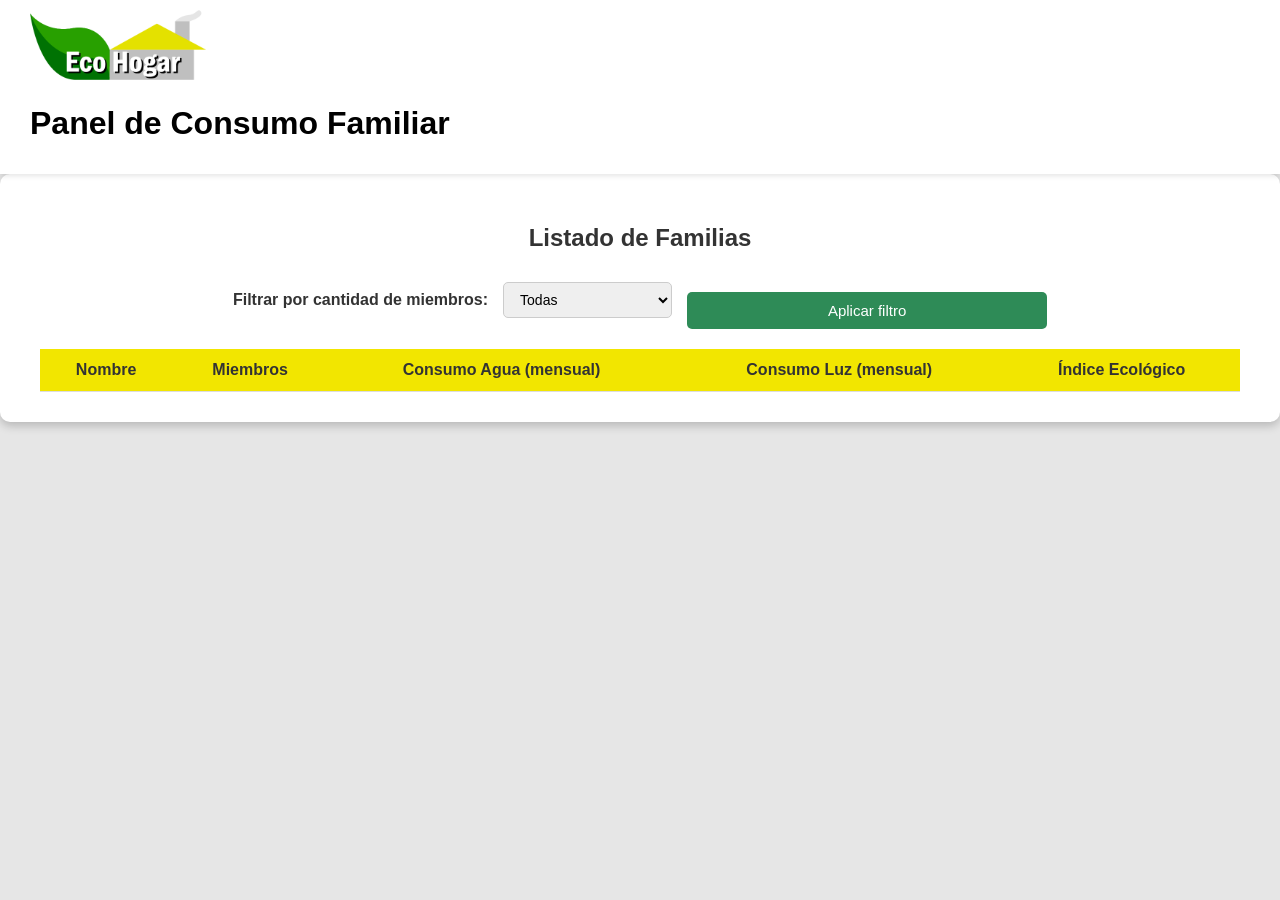
==== Ecohogar Frontend/index.html @ 3c61e786 "Frontend Melvin y copailo" ====
<!DOCTYPE html>
<html lang="es">
<head>
  <meta charset="UTF-8">
  <meta name="viewport" content="width=device-width, initial-scale=1.0">
  <title>Eco Hogar - Familias</title>
  <link rel="stylesheet" href="css/indexStyle.css">
</head>
<body>
  <header>
    <img src="Logo.png" alt="Eco Hogar">
    <h1>Panel de Consumo Familiar</h1>
  </header>

  <main class="container">
    <h2>Listado de Familias</h2>

    <!-- Filtros -->
    <div class="filters">
      <label for="memberFilter">Filtrar por cantidad de miembros:</label>
      <select id="memberFilter">
        <option value="all">Todas</option>
        <option value="1-3">1 a 3 miembros</option>
        <option value="4-6">4 a 6 miembros</option>
        <option value="7+">Más de 7 miembros</option>
      </select>
      <button id="applyFilter">Aplicar filtro</button>
    </div>

    <!-- Tabla -->
    <table id="familyTable">
      <thead>
        <tr>
          <th>Nombre</th>
          <th>Miembros</th>
          <th>Consumo Agua (mensual)</th>
          <th>Consumo Luz (mensual)</th>
          <th>Índice Ecológico</th>
        </tr>
      </thead>
      <tbody></tbody>
    </table>
  </main>
  
</body>
</html>
---- Ecohogar Frontend/css/indexStyle.css ----
/* Paleta base */
:root {
  --verde: #2e8b57;
  --amarillo: #f2e600;
  --gris-claro: #e6e6e6;
  --gris-oscuro: #333;
  --blanco: #fff;
  --celeste: rgb(0, 162, 255);
}

/* General */
body {
  font-family: 'Segoe UI', Arial, sans-serif;
  background-color: var(--gris-claro);
  margin: 0;
  padding: 0;
  min-height: 100vh;    /* Ocupa toda la altura de la pantalla */
  justify-content: center; /* Centra horizontalmente */
  align-items: center; /* Centra verticalmente */
}

/* Encabezado */
header {
  background-color: var(--blanco);
  display: block;
  position: sticky;
  justify-content: space-between;
  align-items: top;
  padding: 10px 30px;
  box-shadow: 0 2px 5px rgba(0,0,0,0.1);
}

/* Principal */
main {
  align-self: normal;
  display: flexbox;
  justify-content: center;
}

/* Logo */
header img {
  height: 70px;
}

.container {
  max-width: 100%;
  margin: 60px auto;
  margin-top: 0px;
  background-color: var(--blanco);
  padding: 30px 40px;
  border-radius: 10px;
  box-shadow: 0 4px 10px rgba(0,0,0,0.2);
}

/* Títulos */
h2, h3 {
  text-align: center;
  color: var(--gris-oscuro);
  margin-bottom: 20px;
}

/* Botón */
button {
  width: 30%;
  padding: 12px;
  margin-top: 20px;
  background-color: var(--verde);
  color: var(--blanco);
  border: none;
  border-radius: 5px;
  font-size: 16px;
  cursor: pointer;
  transition: background-color 0.3s;
}

/* Hover del botón */
button:hover {
  background-color: #256b45;
}

/* Texto general de párrafo */
p {
  text-align: center;
  margin-top: 15px;
}

/* Mensajes */
#message {
  text-align: center;
  font-weight: bold;
  margin-top: 15px;
}


/* Contenedor de filtros */
.filters {
  display: flex;
  align-items: center;
  justify-content: center;
  gap: 15px; /* Espacio entre elementos */
  margin-bottom: 20px;
  flex-wrap: wrap; /* Permite que se acomode en pantallas pequeñas */
}

.filters label {
  font-weight: bold;
  color: #333;
}

.filters select {
  padding: 8px 12px;
  border-radius: 5px;
  border: 1px solid #ccc;
  font-size: 14px;
}

/* Botón de filtro */
#applyFilter {
  background-color: #2e8b57;
  color: white;
  border: none;
  border-radius: 5px;
  padding: 10px 20px; /* Tamaño más equilibrado */
  font-size: 15px;
  cursor: pointer;
  transition: background-color 0.3s ease;
}

#applyFilter:hover {
  background-color: #256b45;
}

/* Tabla */
table {
  width: 100%;
  border-collapse: collapse;
  margin-top: 20px;
}

th, td {
  padding: 12px;
  text-align: center;
  border-bottom: 1px solid #ddd;
}

th {
  background-color:var(--amarillo);
  color: #333;
  font-weight: bold;
}

tr:hover {
  background-color: #f9f9f9;
}
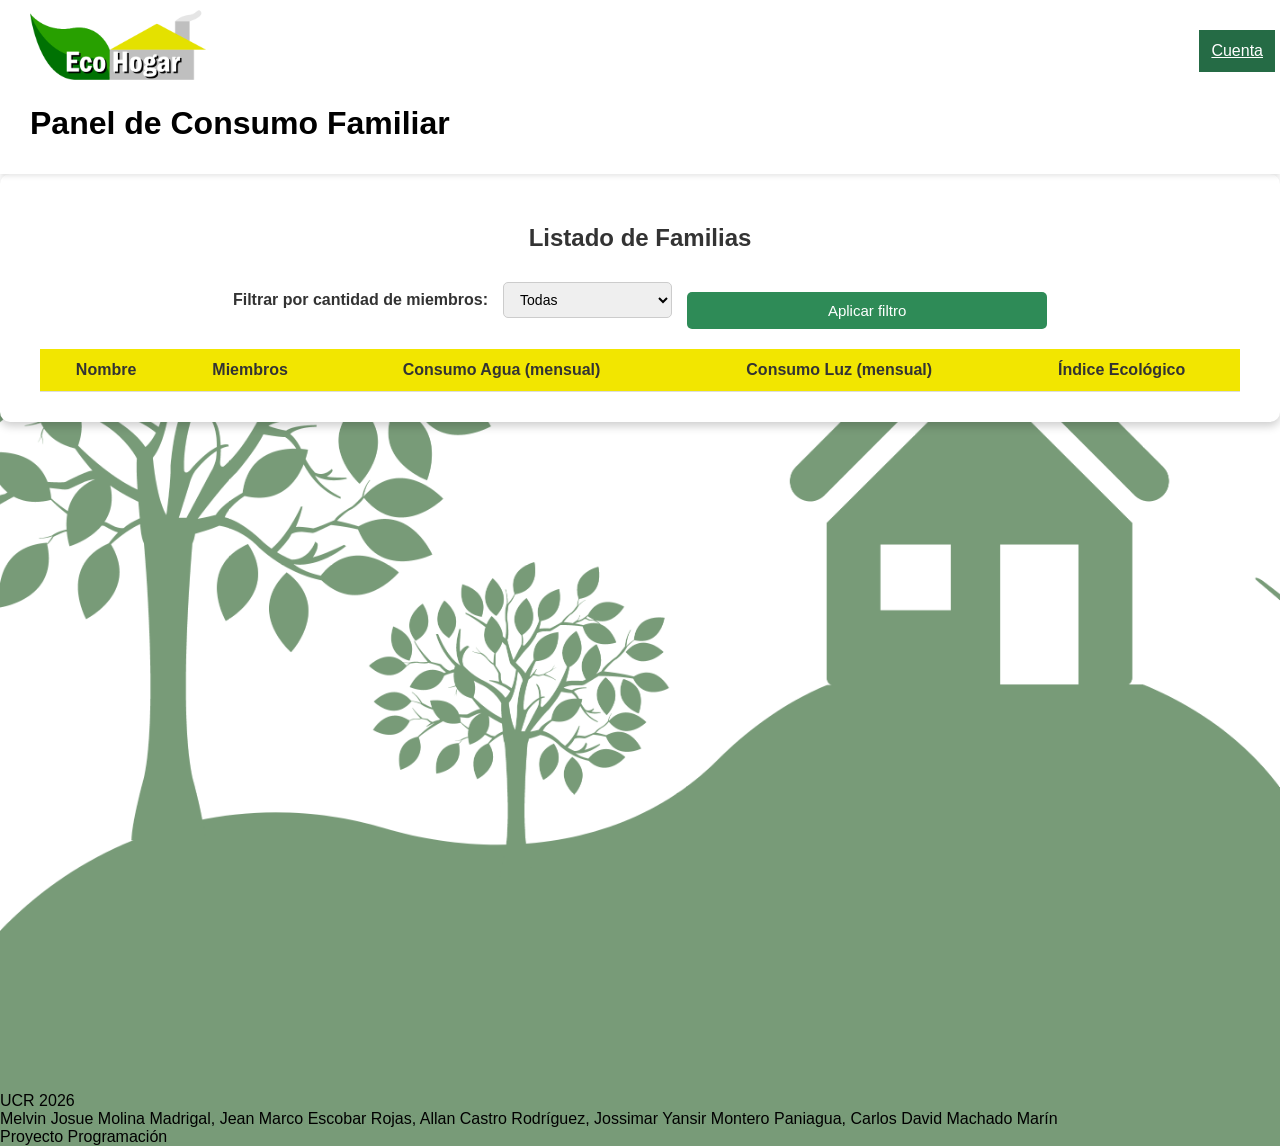
==== commit 9ba7da99: "Frontend Melvin p2" ====
--- a/Ecohogar Frontend/index.html
+++ b/Ecohogar Frontend/index.html
@@ -7,8 +7,11 @@
   <link rel="stylesheet" href="css/indexStyle.css">
 </head>
 <body>
+  
+  <img src="css/fondo.png" alt="fondo" id="fondo">
   <header>
     <img src="Logo.png" alt="Eco Hogar">
+    <a href="login.html" id="Cuenta">Cuenta</a>
     <h1>Panel de Consumo Familiar</h1>
   </header>
 
@@ -41,6 +44,21 @@
       <tbody></tbody>
     </table>
   </main>
+
+  <p>
+    <br><br><br><br><br><br>
+    <br><br><br><br><br><br><br><br><br>
+    <br><br><br><br><br><br><br><br><br>
+    <br><br><br><br><br><br><br><br><br>
+  </p>
+
+  <div id="footer">
+    <footer>
+    UCR 2026 <br>
+    Melvin Josue Molina Madrigal, Jean Marco Escobar Rojas, Allan Castro Rodríguez, Jossimar Yansir Montero Paniagua, Carlos David Machado Marín <br>
+    Proyecto Programación <br>
+  </footer>
+</div>
   
 </body>
 </html>
--- a/Ecohogar Frontend/css/indexStyle.css
+++ b/Ecohogar Frontend/css/indexStyle.css
@@ -8,10 +8,19 @@
   --celeste: rgb(0, 162, 255);
 }
 
+  #fondo{
+    display: grid;
+    position: fixed;
+    height: 1700px;
+    bottom: -450px;
+    left: 0px;
+    width: auto;
+    padding: 0%;
+    z-index: -1;
+  }
 /* General */
 body {
   font-family: 'Segoe UI', Arial, sans-serif;
-  background-color: var(--gris-claro);
   margin: 0;
   padding: 0;
   min-height: 100vh;    /* Ocupa toda la altura de la pantalla */
@@ -19,22 +28,36 @@
   align-items: center; /* Centra verticalmente */
 }
 
+#Cuenta{
+  position: absolute;
+  right: 5px;
+  padding: 12px;
+  margin-top: 20px;
+  background-color: var(--verde);
+  color: var(--blanco);
+}
+
+#Cuenta{
+  background-color: #256b45;
+}
 /* Encabezado */
 header {
   background-color: var(--blanco);
   display: block;
   position: sticky;
-  justify-content: space-between;
+  top: 0;
   align-items: top;
   padding: 10px 30px;
   box-shadow: 0 2px 5px rgba(0,0,0,0.1);
 }
 
-/* Principal */
-main {
-  align-self: normal;
-  display: flexbox;
-  justify-content: center;
+#footer{
+  width: 100%;
+  display: block;
+  position: relative;
+  padding: 0px;
+  bottom: 0px;
+  margin: 0%;
 }
 
 /* Logo */
@@ -42,7 +65,7 @@
   height: 70px;
 }
 
-.container {
+.container { /*Container del header*/
   max-width: 100%;
   margin: 60px auto;
   margin-top: 0px;
@@ -102,7 +125,7 @@
   flex-wrap: wrap; /* Permite que se acomode en pantallas pequeñas */
 }
 
-.filters label {
+.filters label { /*Texto de los filtros*/
   font-weight: bold;
   color: #333;
 }
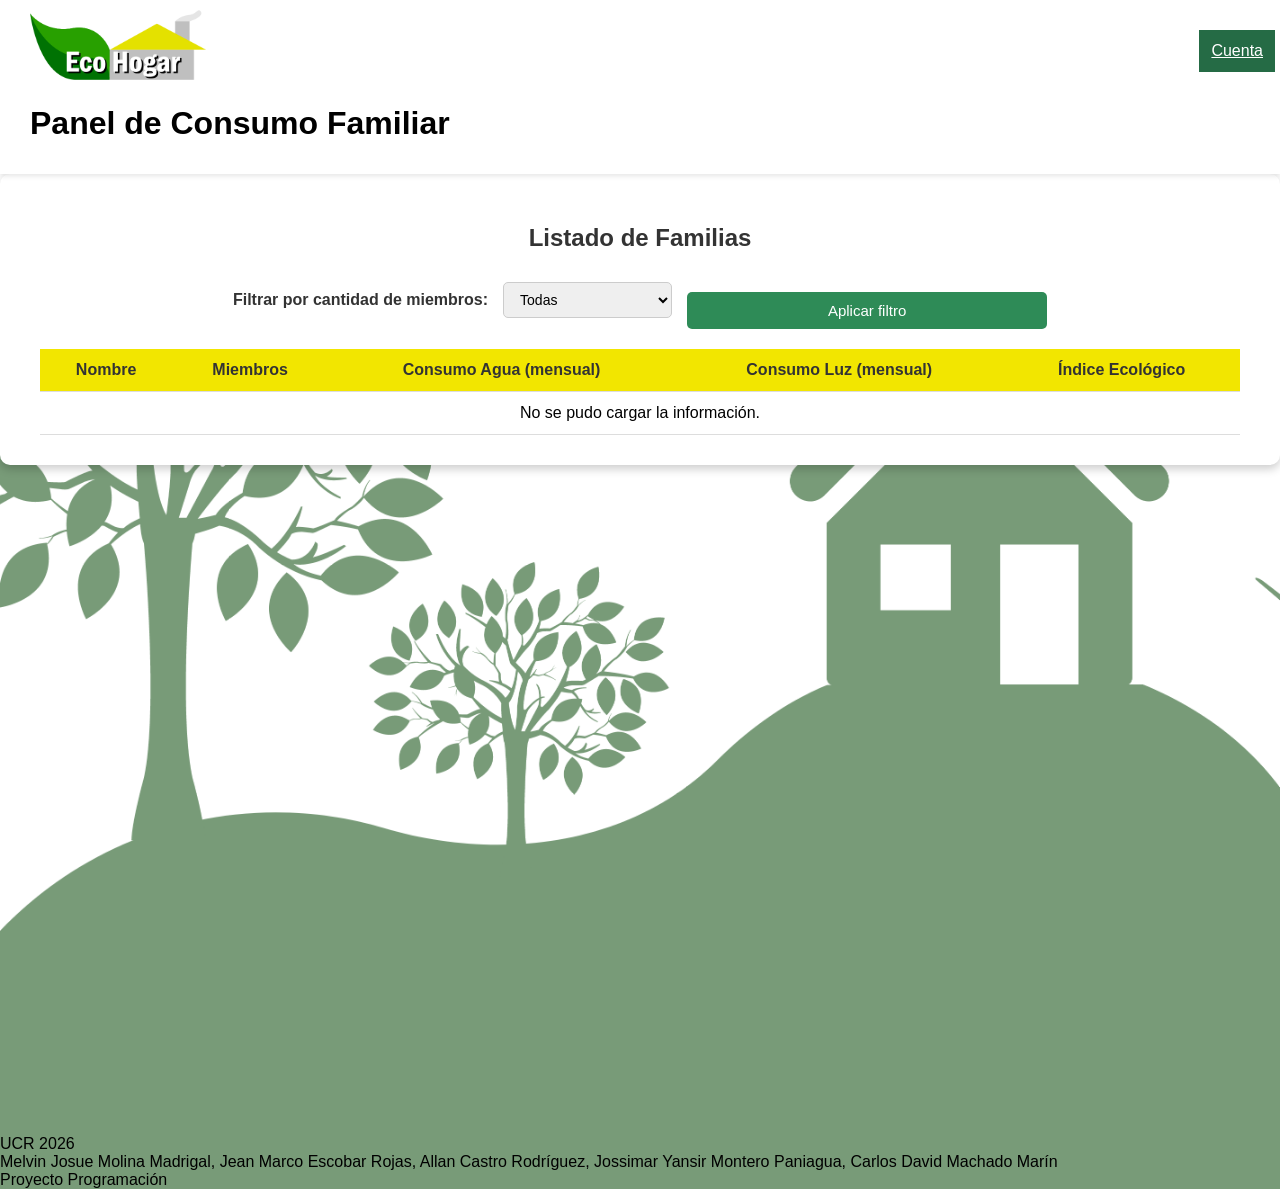
==== commit 62a81d25: "se añadio al html los java script ya areglados" ====
--- a/Ecohogar Frontend/index.html
+++ b/Ecohogar Frontend/index.html
@@ -8,32 +8,32 @@
 </head>
 <body>
   
-  <img src="css/fondo.png" alt="fondo" id="fondo">
-  <header>
-    <img src="Logo.png" alt="Eco Hogar">
-    <a href="login.html" id="Cuenta">Cuenta</a>
-    <h1>Panel de Consumo Familiar</h1>
+  <img src="css/fondo.png" alt="fondo" id="fondo"> <!--Imagen fondo-->
+  <header> <!--Este es el header-->
+    <img src="Logo.png" alt="Eco Hogar"> <!--Imagen del logo-->
+    <a href="login.html" id="Cuenta">Cuenta</a> <!--"Botón" de cuenta, dirige al login-->
+    <h1>Panel de Consumo Familiar</h1> <!--Título de la página-->
   </header>
 
-  <main class="container">
-    <h2>Listado de Familias</h2>
+  <main class="container"><!--Aqui va todo lo que tiene que ver con los metodos-->
+    <h2>Listado de Familias</h2><!--Subtitulo-->
 
     <!-- Filtros -->
     <div class="filters">
-      <label for="memberFilter">Filtrar por cantidad de miembros:</label>
-      <select id="memberFilter">
+      <label for="memberFilter">Filtrar por cantidad de miembros:</label><!--Texto para el combobox-->
+      <select id="memberFilter"><!--Combo box-->
         <option value="all">Todas</option>
         <option value="1-3">1 a 3 miembros</option>
         <option value="4-6">4 a 6 miembros</option>
         <option value="7+">Más de 7 miembros</option>
       </select>
-      <button id="applyFilter">Aplicar filtro</button>
+      <button id="applyFilter">Aplicar filtro</button><!--Botón-->
     </div>
 
     <!-- Tabla -->
-    <table id="familyTable">
-      <thead>
-        <tr>
+    <table id="familyTable"><!--Tabla amarilla-->
+      <thead><!--Tabla-->
+        <tr><!--Sus columnas-->
           <th>Nombre</th>
           <th>Miembros</th>
           <th>Consumo Agua (mensual)</th>
@@ -60,5 +60,6 @@
   </footer>
 </div>
   
+<script src="js/script.js"></script>
 </body>
 </html>
